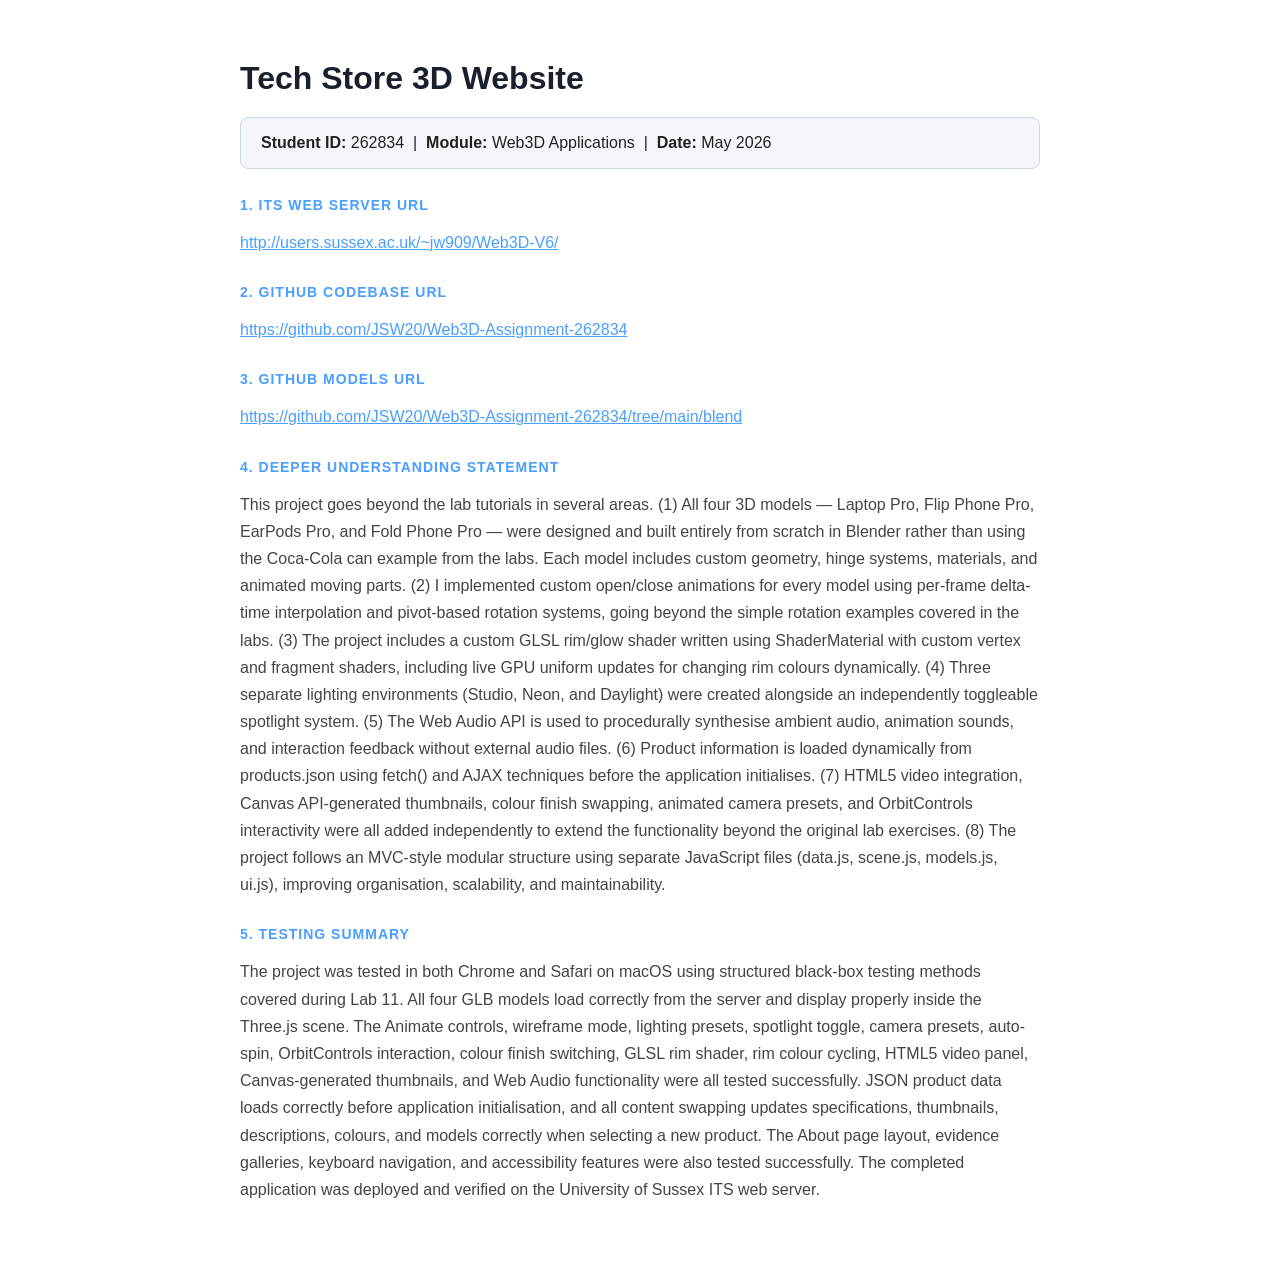
==== submission.html @ 1e3b46fc "Initial commit - WEB3D-V6 3D product configurator" ====
<!DOCTYPE html>
<html lang="en">
<head>
  <meta charset="UTF-8">
  <title>Submission - Tech Store 3D Website - 262834</title>
  <style>
    body { font-family: Inter, sans-serif; max-width: 800px; margin: 60px auto; color: #222; }
    h1   { color: #1a1f2e; margin-bottom: 8px; }
    h2   { color: #4a9eff; font-size: 14px; margin-top: 28px; text-transform: uppercase; letter-spacing: 1px; }
    a    { color: #4a9eff; }
    p    { line-height: 1.7; color: #444; }
    .meta { background: #f4f6fb; border: 1px solid #d0d8ee; padding: 16px 20px; border-radius: 8px; margin: 20px 0; }
  </style>
</head>
<body>
  <h1>Tech Store 3D Website</h1>
  <div class="meta">
    <strong>Student ID:</strong> 262834 &nbsp;|&nbsp;
    <strong>Module:</strong> Web3D Applications &nbsp;|&nbsp;
    <strong>Date:</strong> May 2026
  </div>

  <h2>1. ITS Web Server URL</h2>
  <p><a href="YOUR_ITS_URL_HERE">http://users.sussex.ac.uk/~jw909/Web3D-V6/</a></p>

  <h2>2. GitHub Codebase URL</h2>
  <p><a href="YOUR_GITHUB_REPO_URL">https://github.com/JSW20/Web3D-Assignment-262834</a></p>

  <h2>3. GitHub Models URL</h2>
  <p><a href="YOUR_GITHUB_MODELS_FOLDER_URL">https://github.com/JSW20/Web3D-Assignment-262834/tree/main/blend</a></p>

  <h2>4. Deeper Understanding Statement</h2>
<p>
  This project goes beyond the lab tutorials in several areas.
  (1) All four 3D models — Laptop Pro, Flip Phone Pro, EarPods Pro,
  and Fold Phone Pro — were designed and built entirely from scratch
  in Blender rather than using the Coca-Cola can example from the labs.
  Each model includes custom geometry, hinge systems, materials,
  and animated moving parts.
  (2) I implemented custom open/close animations for every model using
  per-frame delta-time interpolation and pivot-based rotation systems,
  going beyond the simple rotation examples covered in the labs.
  (3) The project includes a custom GLSL rim/glow shader written using
  ShaderMaterial with custom vertex and fragment shaders, including
  live GPU uniform updates for changing rim colours dynamically.
  (4) Three separate lighting environments (Studio, Neon, and Daylight)
  were created alongside an independently toggleable spotlight system.
  (5) The Web Audio API is used to procedurally synthesise ambient audio,
  animation sounds, and interaction feedback without external audio files.
  (6) Product information is loaded dynamically from products.json using
  fetch() and AJAX techniques before the application initialises.
  (7) HTML5 video integration, Canvas API-generated thumbnails,
  colour finish swapping, animated camera presets, and OrbitControls
  interactivity were all added independently to extend the functionality
  beyond the original lab exercises.
  (8) The project follows an MVC-style modular structure using separate
  JavaScript files (data.js, scene.js, models.js, ui.js), improving
  organisation, scalability, and maintainability.
</p>

<h2>5. Testing Summary</h2>
<p>
  The project was tested in both Chrome and Safari on macOS using
  structured black-box testing methods covered during Lab 11.
  All four GLB models load correctly from the server and display
  properly inside the Three.js scene. The Animate controls, wireframe
  mode, lighting presets, spotlight toggle, camera presets,
  auto-spin, OrbitControls interaction, colour finish switching,
  GLSL rim shader, rim colour cycling, HTML5 video panel,
  Canvas-generated thumbnails, and Web Audio functionality were all
  tested successfully. JSON product data loads correctly before
  application initialisation, and all content swapping updates
  specifications, thumbnails, descriptions, colours, and models
  correctly when selecting a new product. The About page layout,
  evidence galleries, keyboard navigation, and accessibility features
  were also tested successfully. The completed application was deployed
  and verified on the University of Sussex ITS web server.
</p>
</body>
</html>
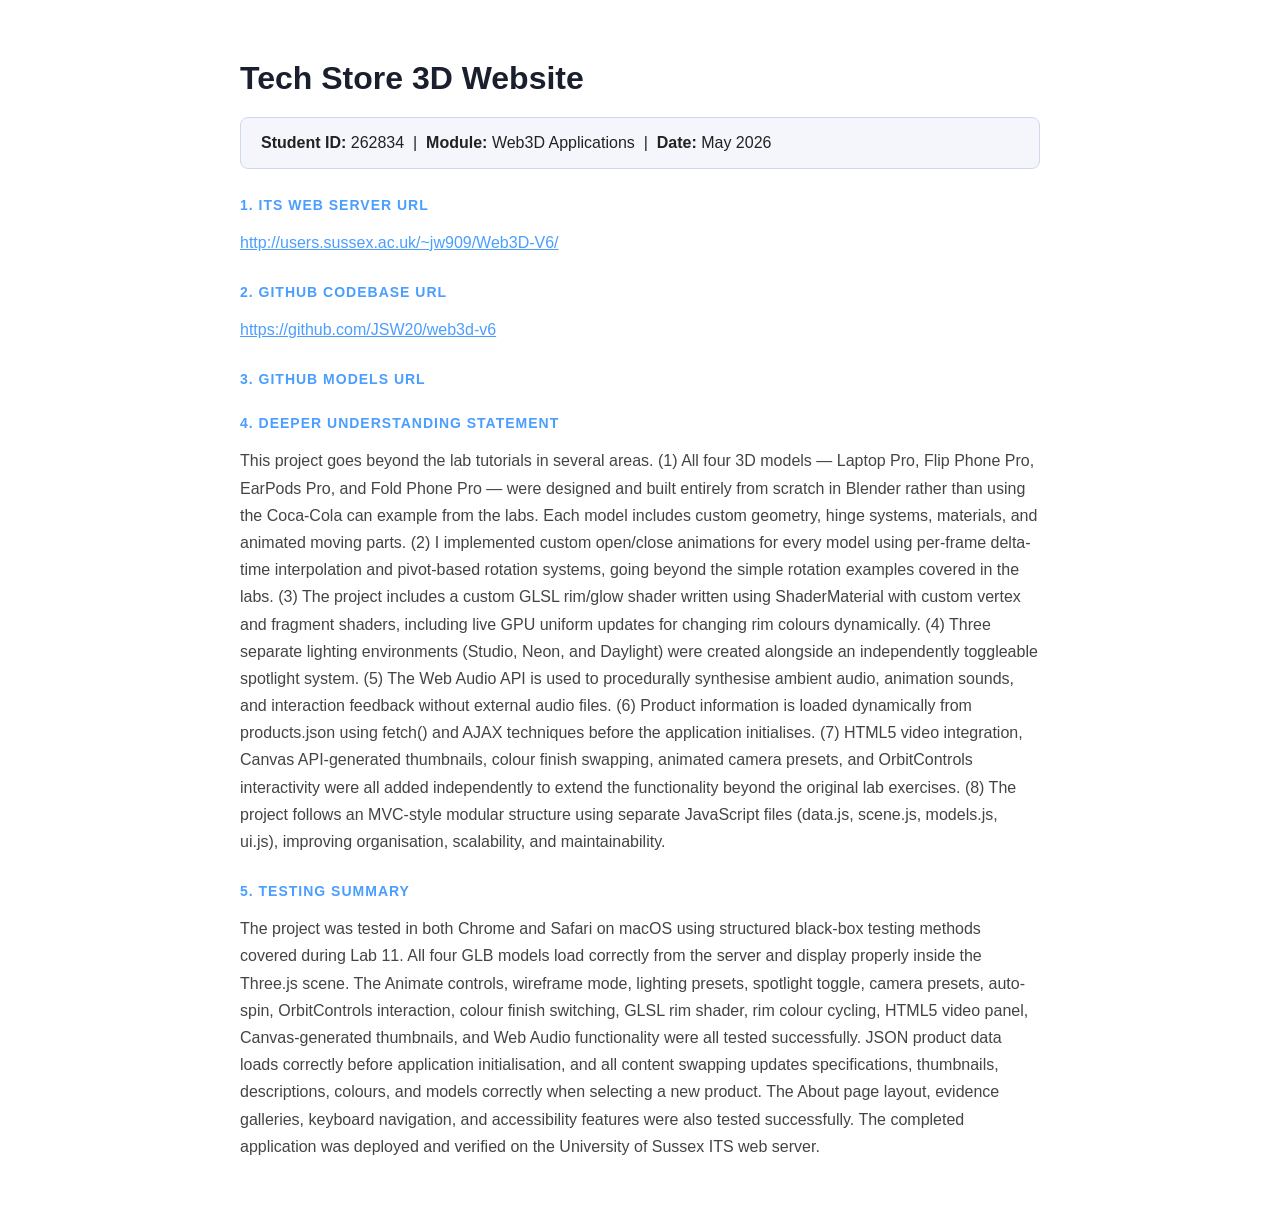
==== commit 2cdeb8b0: "Update submission.html" ====
--- a/submission.html
+++ b/submission.html
@@ -24,10 +24,10 @@
   <p><a href="YOUR_ITS_URL_HERE">http://users.sussex.ac.uk/~jw909/Web3D-V6/</a></p>
 
   <h2>2. GitHub Codebase URL</h2>
-  <p><a href="YOUR_GITHUB_REPO_URL">https://github.com/JSW20/Web3D-Assignment-262834</a></p>
+  <p><a href="YOUR_GITHUB_REPO_URL">https://github.com/JSW20/web3d-v6</a></p>
 
   <h2>3. GitHub Models URL</h2>
-  <p><a href="YOUR_GITHUB_MODELS_FOLDER_URL">https://github.com/JSW20/Web3D-Assignment-262834/tree/main/blend</a></p>
+  <p><a href="YOUR_GITHUB_MODELS_FOLDER_URL"></a></p>
 
   <h2>4. Deeper Understanding Statement</h2>
 <p>
@@ -77,4 +77,4 @@
   and verified on the University of Sussex ITS web server.
 </p>
 </body>
-</html>+</html>
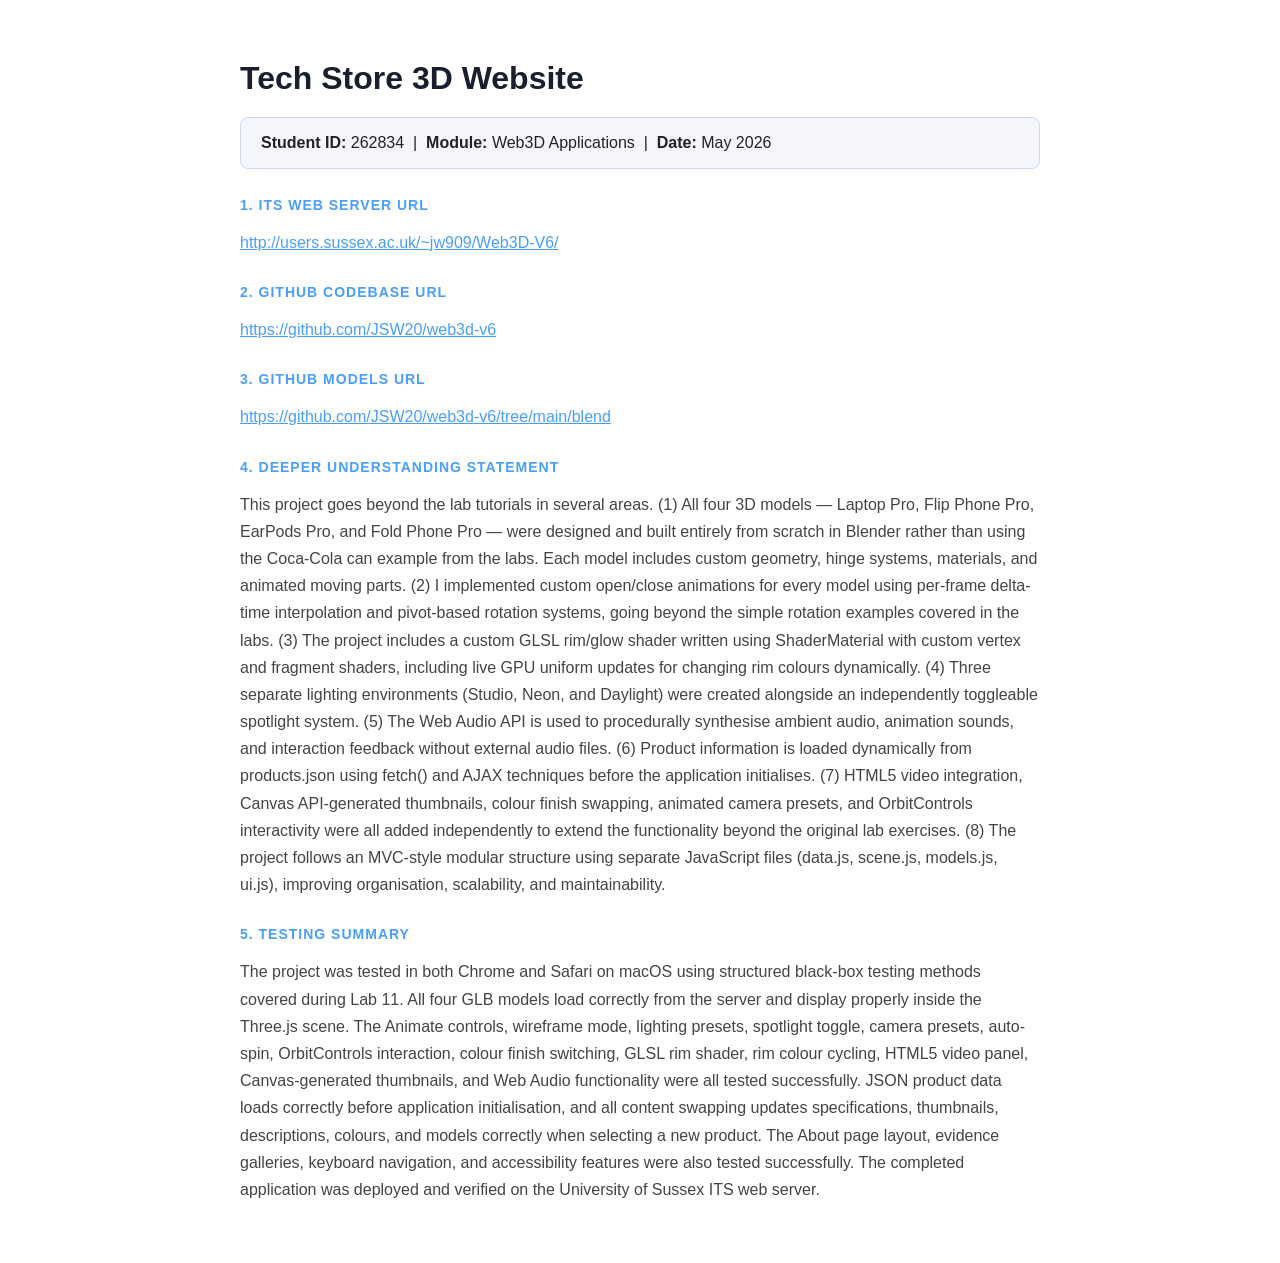
==== commit 5e2db305: "Update submission.html" ====
--- a/submission.html
+++ b/submission.html
@@ -27,7 +27,7 @@
   <p><a href="YOUR_GITHUB_REPO_URL">https://github.com/JSW20/web3d-v6</a></p>
 
   <h2>3. GitHub Models URL</h2>
-  <p><a href="YOUR_GITHUB_MODELS_FOLDER_URL"></a></p>
+  <p><a href="YOUR_GITHUB_MODELS_FOLDER_URL">https://github.com/JSW20/web3d-v6/tree/main/blend</a></p>
 
   <h2>4. Deeper Understanding Statement</h2>
 <p>
